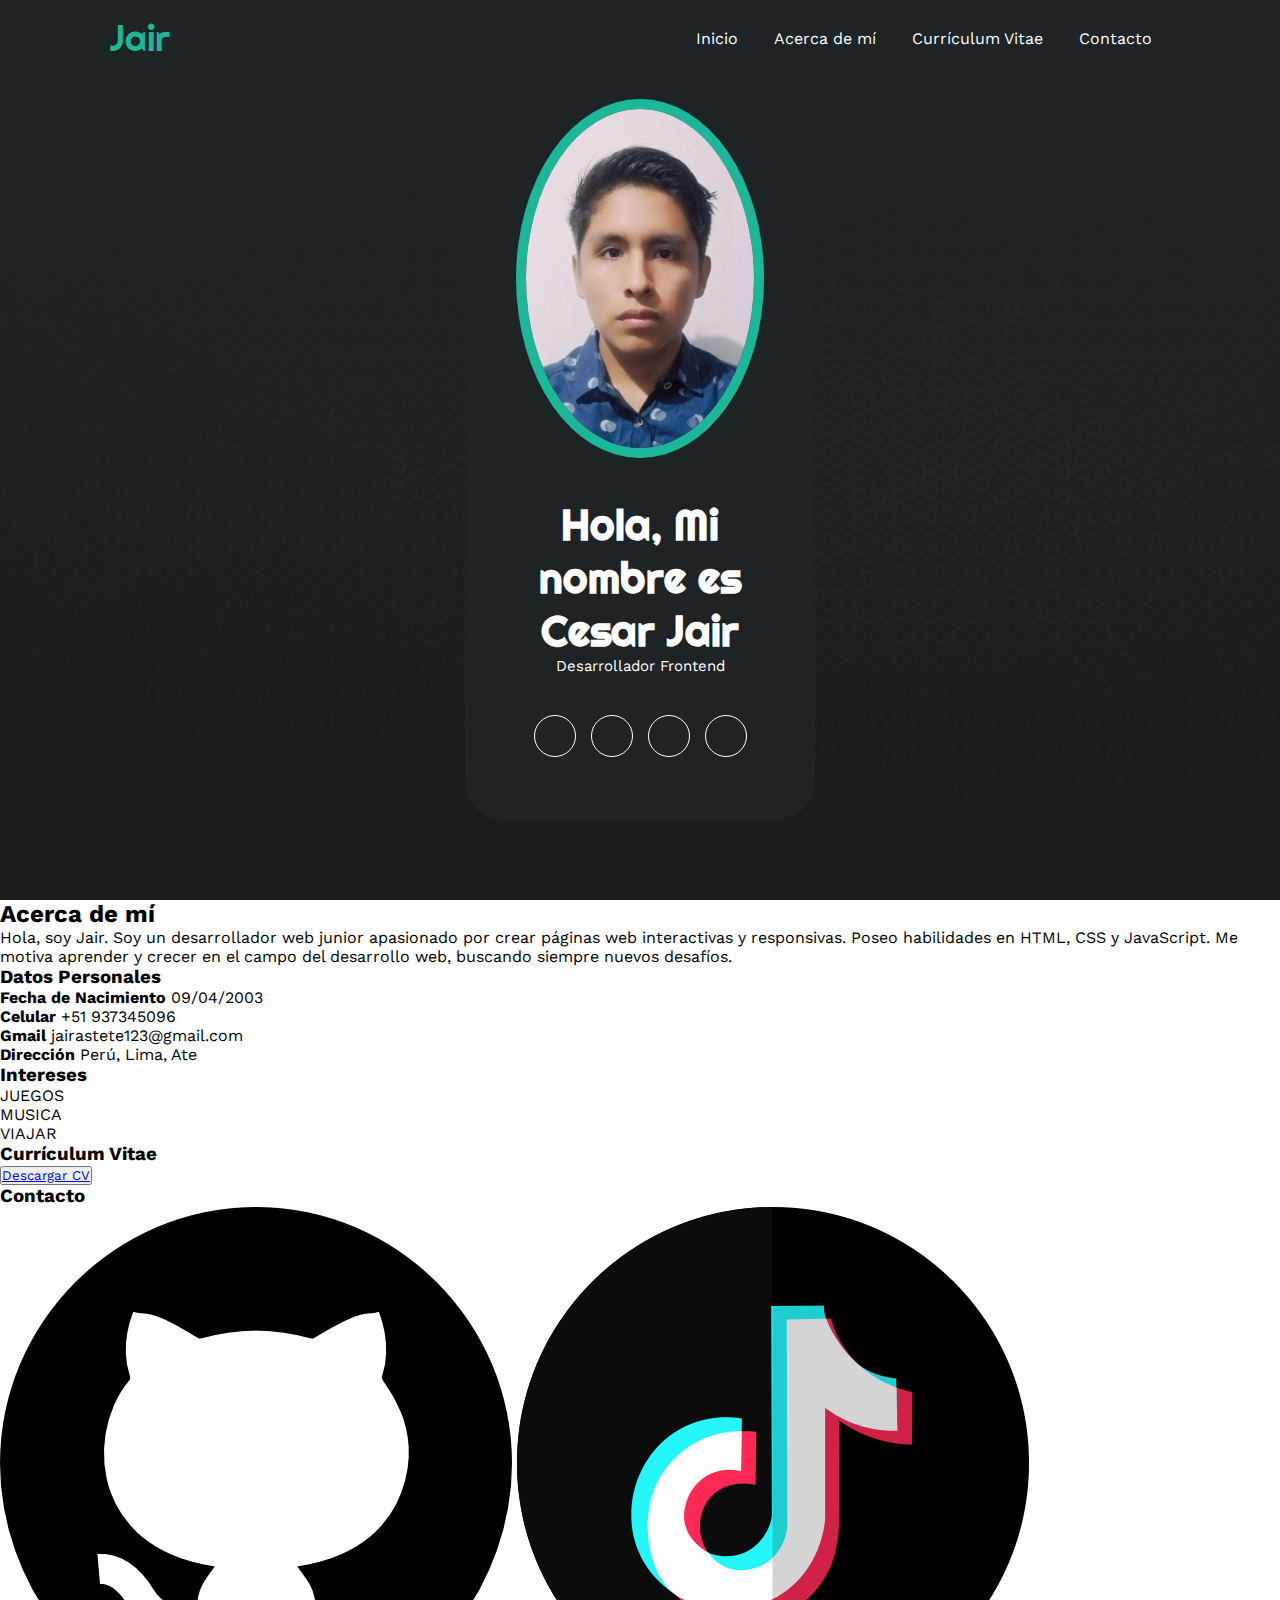
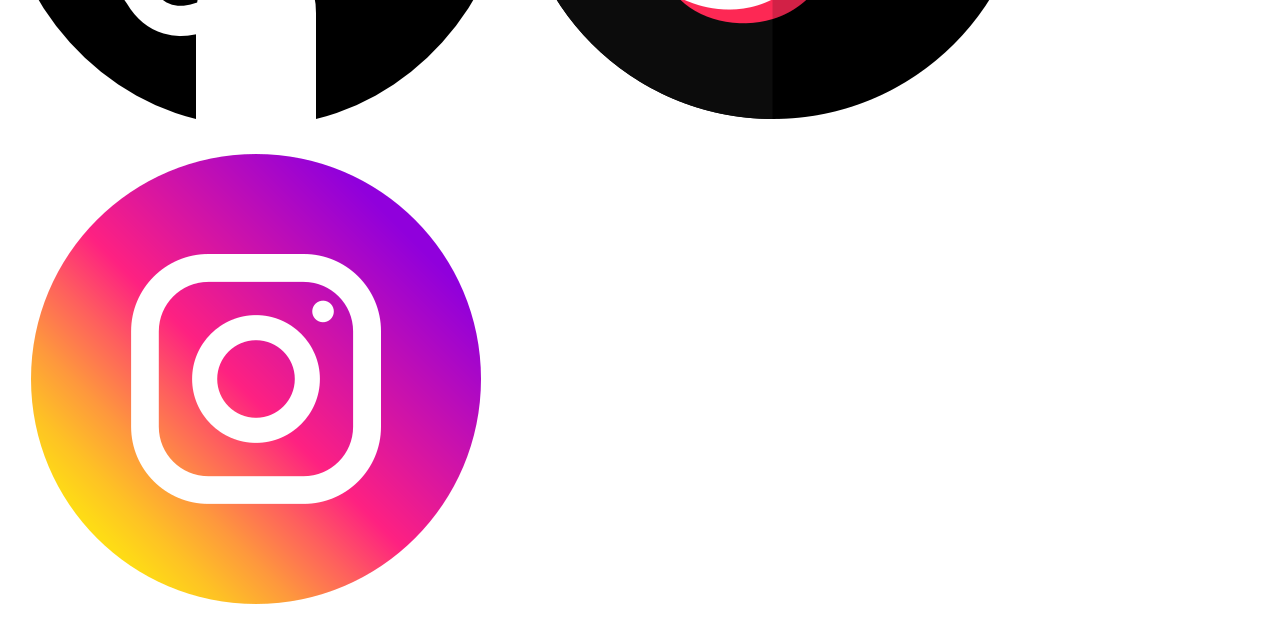
==== PortafolioJair/index.html @ 6921c292 "Agregando el header" ====
<!DOCTYPE html>
<html lang="en">
<head>
    <meta charset="UTF-8">
    <meta name="viewport" content="width=device-width, initial-scale=1.0">
    <link href='https://fonts.googleapis.com/css?family=Open+Sans:400,300,600,400italic,700' rel='stylesheet' type='text/css'>
    <link rel="stylesheet" href="https://cdnjs.cloudflare.com/ajax/libs/font-awesome/6.5.2/css/all.min.css" integrity="sha512-SnH5WK+bZxgPHs44uWIX+LLJAJ9/2PkPKZ5QiAj6Ta86w+fsb2TkcmfRyVX3pBnMFcV7oQPJkl9QevSCWr3W6A==" crossorigin="anonymous" referrerpolicy="no-referrer" />
    <link rel="stylesheet" type="text/css" href="estilos.css">
    <title>Portafolio</title>
</head>
<body>
	<!--MENU-->
	<div class="contenedor-header">
    	<header>
			<div class="logo">
				<a href="">Jair</a>
			</div>
			<nav id="nav">
				<ul>
					<li><a href="#inicio">Inicio</a></li>
					<li><a href="#acerca-de-mi">Acerca de mí</a></li>
					<li><a href="#curriculum">Currículum Vitae</a></li>
					<li><a href="#contacto">Contacto</a></li>
				</ul>
			</nav>
			<div class="nav-responsive">
				<i class="fa-solid fa-bars"></i>
			</div>
		</header>
	</div>
	<!--INICIO-->
		<section id="inicio" class="inicio">
			<div class="contenido-banner">
				<div class="contenedor-img">
					<img class="fotoo" src="imagenes/fotoLINKEDIN.jpeg" alt="">
				</div>
				<h1 class="nombre">Hola, Mi nombre es Cesar Jair</h1>
				<h2 class="profesion">Desarrollador Frontend</h2>
				<div class="redes">
					<a href="https://github.com/JairSA123?tab=repositories" target="_blank"><i class="fa-brands fa-github"></i></a>
					<a href="" target="_blank"><i class="fa-brands fa-tiktok"></i></a>
					<a href="" target="_blank"><i class="fa-brands fa-instagram"></i></a>
					<a href="" target="_blank"><i class="fa-brands fa-linkedin"></i></a>
				</div>
			</div>
		</section>
	<!--ACERCA DE MI-->
		<section id="sobremi" class="sobremi">
			<div class="contenedor-seccion">
				<h2 class="titulo">Acerca de mí</h2>
				<p><span>Hola, soy Jair.</span> Soy un desarrollador web junior apasionado por crear páginas web interactivas y responsivas. Poseo habilidades en HTML, CSS y JavaScript. Me motiva aprender y crecer en el campo del desarrollo web, buscando siempre nuevos desafíos.</p>
				<div class="fila">
					<!--DATOS PERSONALES-->
					<div class="col">
						<h3>Datos Personales</h3>
						<ul>
							<li>
								<strong>Fecha de Nacimiento</strong>
								09/04/2003
							</li>
							<li>
								<strong>Celular</strong>
								+51 937345096
							</li>
							<li>
								<strong>Gmail</strong>
								jairastete123@gmail.com
							</li>
							<li>
								<strong>Dirección</strong>
								Perú, Lima, Ate
							</li>
						</ul>
					</div>
					<!--INTERESES-->
					<div class="col">
						<h3>Intereses</h3>
						<div class="contenedor-intereses">
							<div class="interes">
								<i class="fa-solid fa-gamepad"></i>
								<span>JUEGOS</span>
							</div>
							<div class="interes">
								<i class="fa-solid fa-headphones"></i>
								<span>MUSICA</span>
							</div>
							<div class="interes">
								<i class="fa-solid fa-plane"></i>
								<span>VIAJAR</span>
							</div>
						</div>
					</div>
				</div>
			</div>

		</section>
		<section class="curriculum">
			<div class="contenedor">
				<h3 class="titulo">Currículum Vitae</h3>
				<button class="descargarCv"><a class="cv" href="CV/Curriculum Jair Surichaqui.pdf" download="CV_Jair.pdf" >Descargar CV</a></button>
			</div>
		</section>
		<section class="contacto">
			<h3 class="titulo">Contacto</h2>
			<div class="contenedor">
				<a href="https://github.com/JairSA123?tab=repositories" target="_blank"><img src="imagenes/github.png" alt="" ></a>
				<a class="tiktok" href="" target="_blank"><img src="imagenes/tik-tok.png" alt=""></a>
				<a class="instagram" href="" target="_blank"><img src="imagenes/instagram.png" alt=""></a>
			</div>
		</section>
	<footer>
		
		
	</footer>
    
</body>
</html>
---- PortafolioJair/estilos.css ----
@import url('https://fonts.googleapis.com/css2?family=Righteous&family=Work+Sans:ital,wght@0,100..900;1,100..900&display=swap');
*{
	margin: 0;
    box-sizing: border-box;
    font-family: 'Work Sans';
    padding: 0;
}
html{
    /*permite deslizar cuando se clickea en los links del menu*/
    scroll-behavior: smooth;
}

/*MENU*/
.contenedor-header{
    background: #1e2326;
    position: fixed;
    width: 100%;
    top: 0;
    left: 0;
    z-index: 99;
}
.contenedor-header header{
    max-width: 1100px;
    margin: auto;
    display: flex;
    justify-content: space-between;
    align-items: center;
    padding: 15px 20px;
}
.contenedor-header header .logo a{
    font-family: 'Righteous';
    font-size: 36px;
    color: #1cb698;
    text-decoration: none;
}
.contenedor-header header ul{
    display: flex;
    list-style: none;
}
.contenedor-header header nav ul li a{
    text-align: none;
    color: #fff;
    margin: 0 15px;
    padding: 3px;
    transition: .5s;
    text-decoration: none;
}
.contenedor-header header nav ul li a:hover{
    color: #1cb698;
}
.nav-responsive{
    background-color: #1cb698;
    color: #fff;
    padding: 5px 10px;
    border-radius: 5px;
    cursor: pointer;
    display: none;
}
/*INICIO*/
.inicio{
    background: linear-gradient(to top,rgba(30,35,38,.8),rgba(30,35,38,1)),
    url(imagenes/fondo.jpg);
    background-size: cover;
    height: 100vh;
    color: #fff;
    display: flex;
    align-items: center;
}
.inicio .contenido-banner{
    padding: 20px;
    background-color: #1e2326;
    max-width: 350px;
    margin: auto;
    text-align: center;
    border-radius: 40px;
}
.inicio .contenido-banner img{
    margin-top: 40px;
    border: 10px solid #1cb698;
    display: block;
    width: 80%;
    margin: auto;
    border-radius:80%;
}
.inicio .contenido-banner h1{
    margin-top: 40px;
    font-size: 42px;
    font-family: 'Righteous';
}
.inicio .contenido-banner h2{
    font-size: 15px;
    font-weight: normal;
}
.inicio .contenido-banner .redes a{
    color: #fff;
    display: inline-block;
    text-decoration: none;
    border: 1px solid #fff;
    border-radius: 100%;
    width: 42px;
    height: 42px;
    line-height: 42px;
    margin: 40px 5px;
    font-size: 20px;
    transition: .3s;
}
.inicio .contenido-banner .redes a:hover{
    background-color: #1cb698;
}
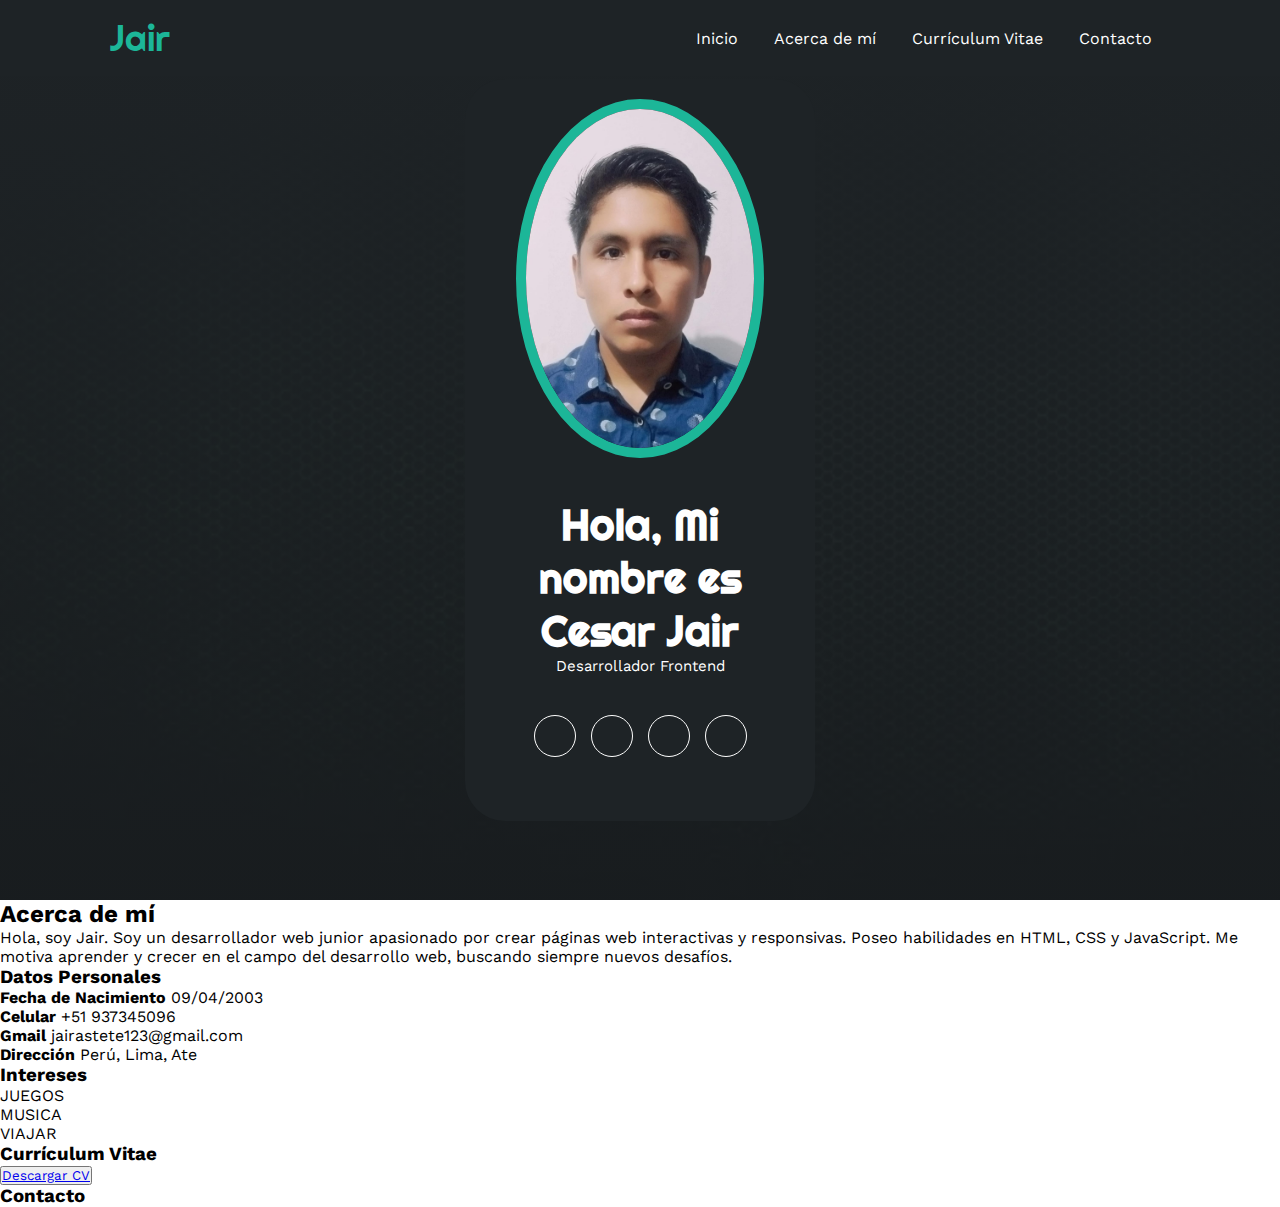
==== commit 17e18305: "Modificando errores" ====
--- a/PortafolioJair/index.html
+++ b/PortafolioJair/index.html
@@ -102,11 +102,6 @@
 		</section>
 		<section class="contacto">
 			<h3 class="titulo">Contacto</h2>
-			<div class="contenedor">
-				<a href="https://github.com/JairSA123?tab=repositories" target="_blank"><img src="imagenes/github.png" alt="" ></a>
-				<a class="tiktok" href="" target="_blank"><img src="imagenes/tik-tok.png" alt=""></a>
-				<a class="instagram" href="" target="_blank"><img src="imagenes/instagram.png" alt=""></a>
-			</div>
 		</section>
 	<footer>
 		
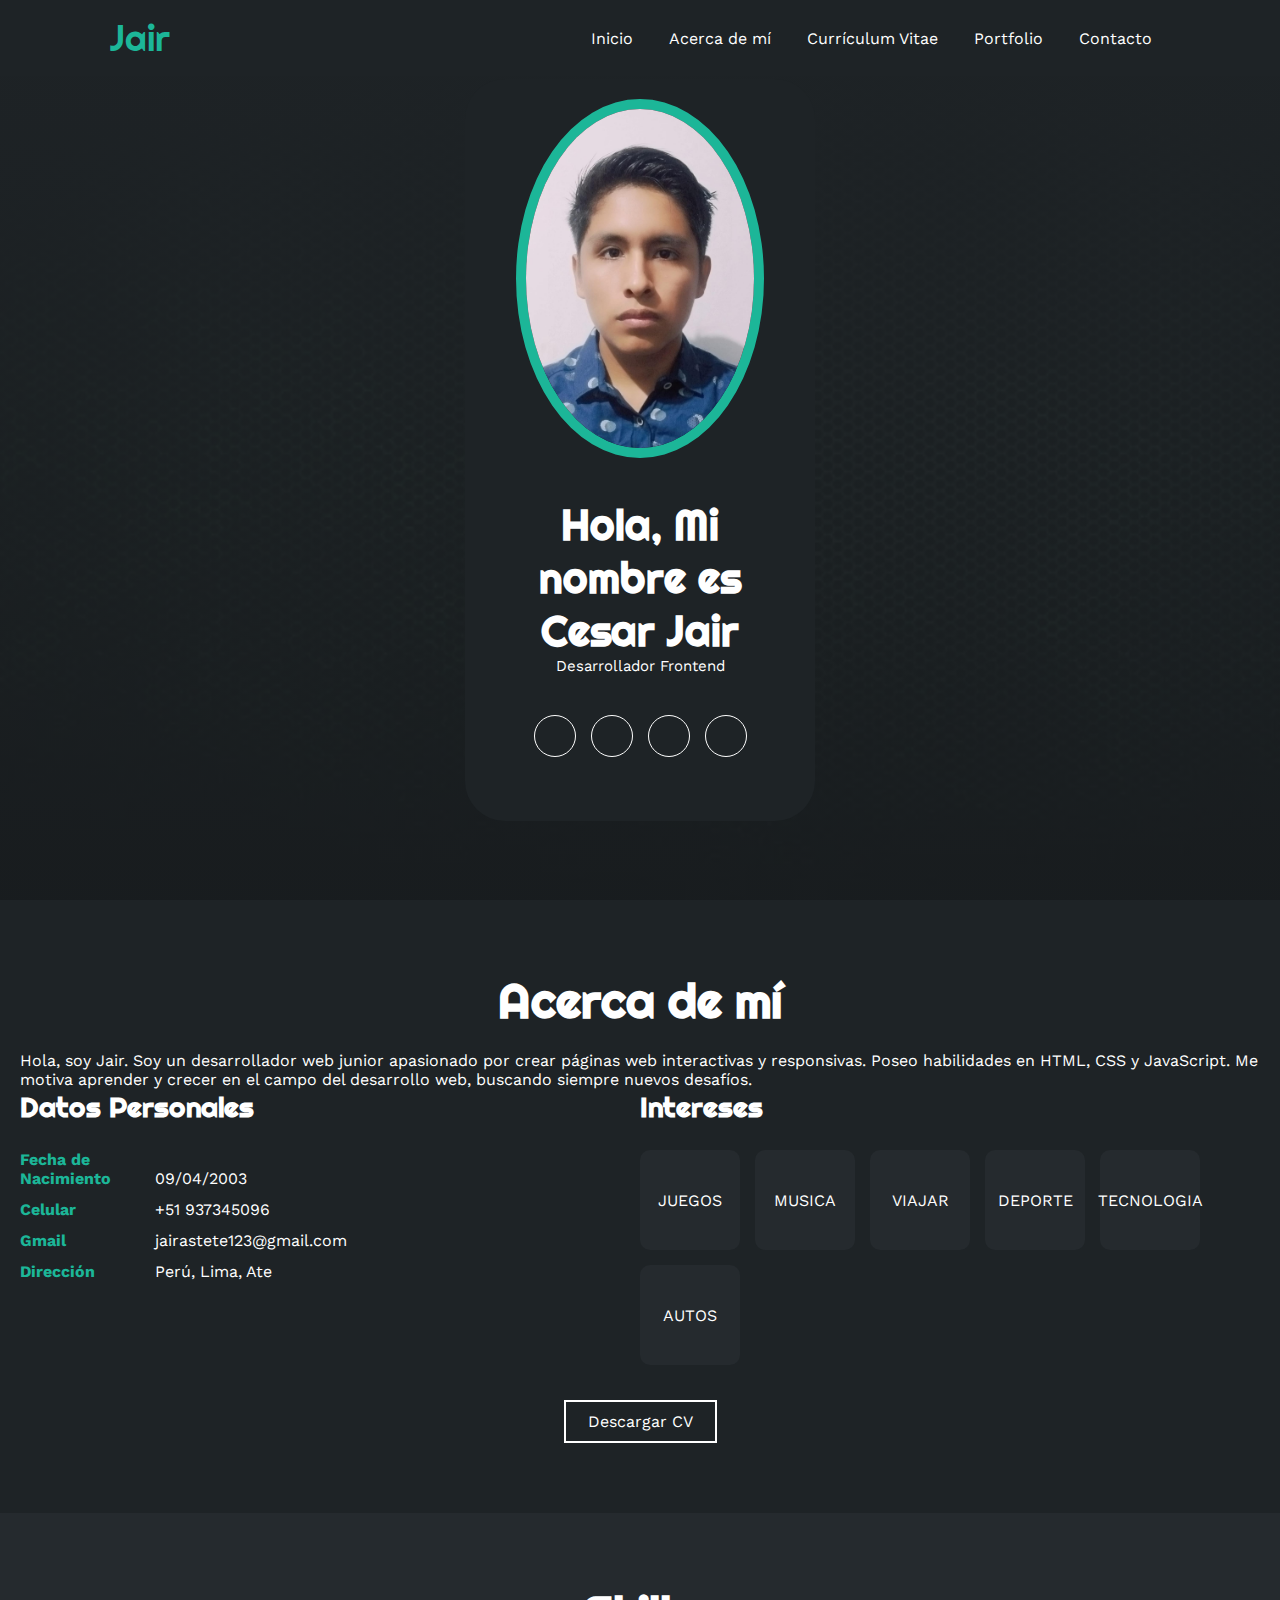
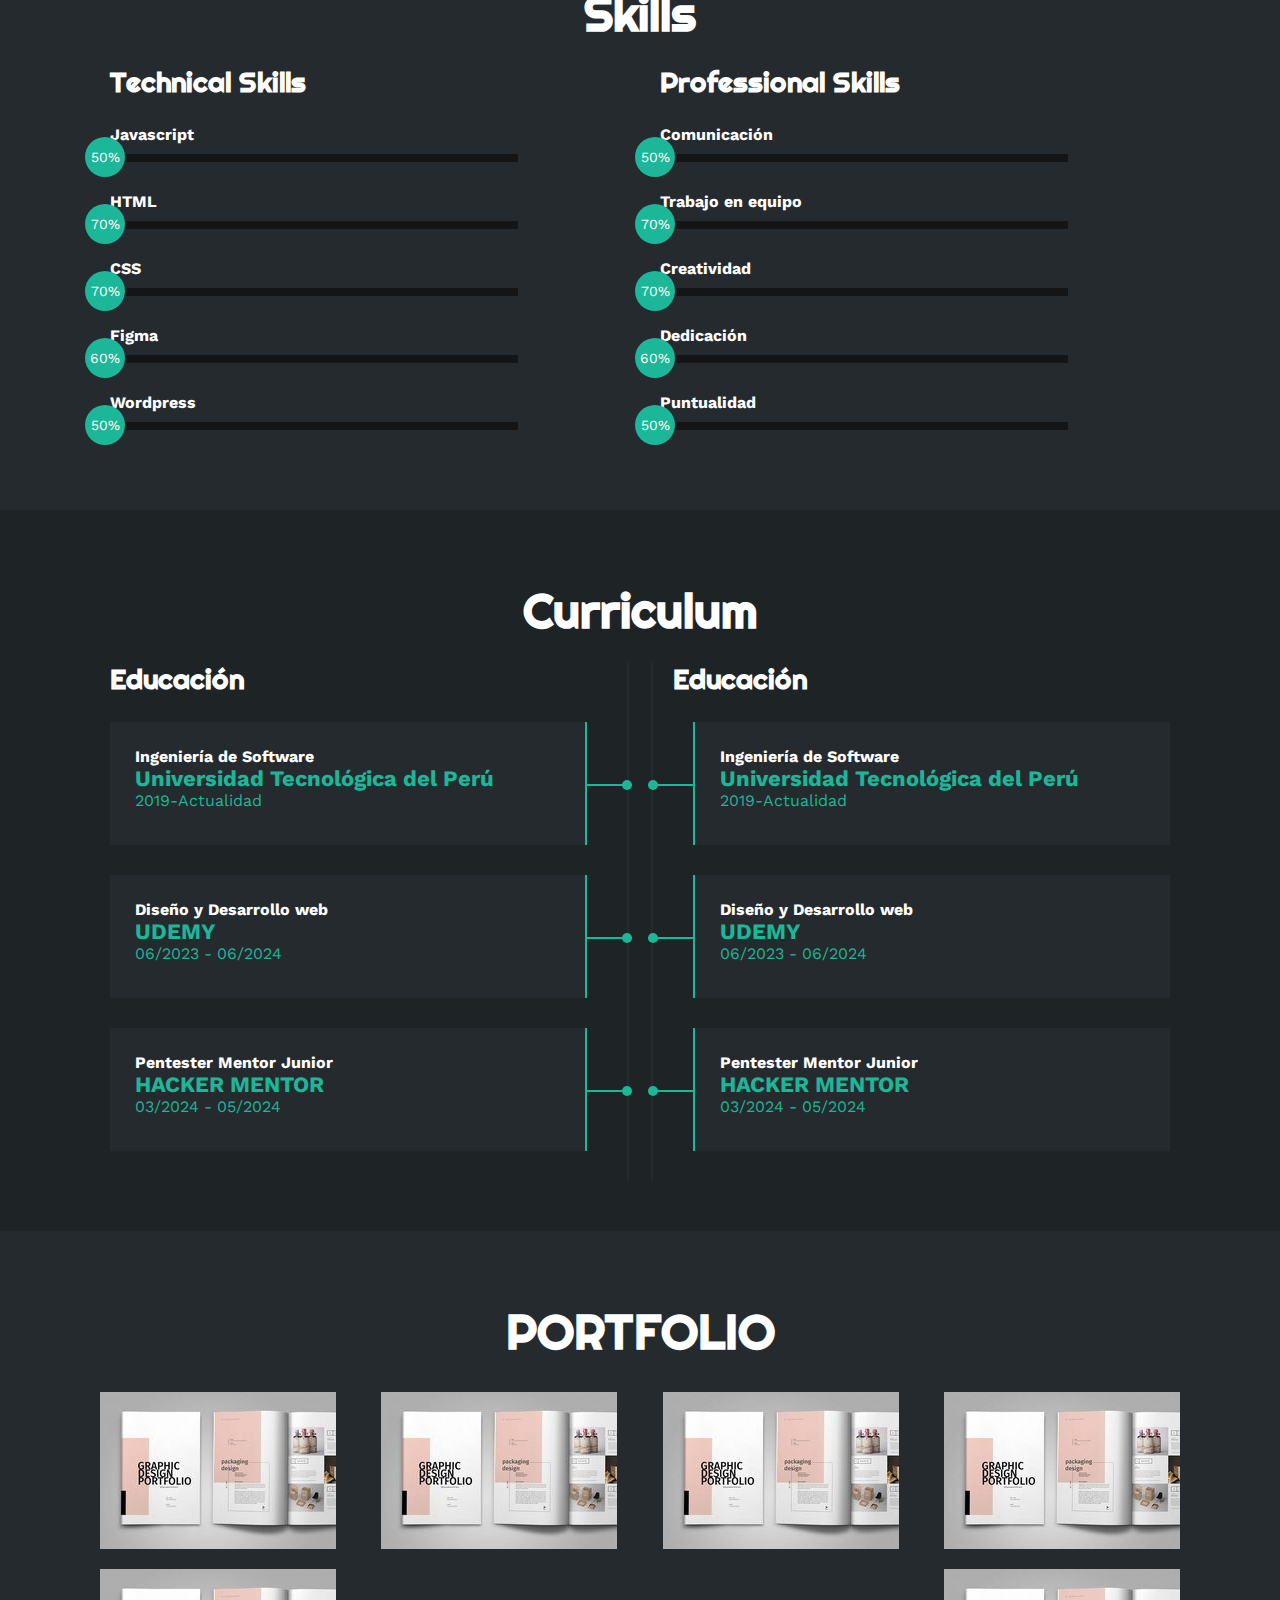
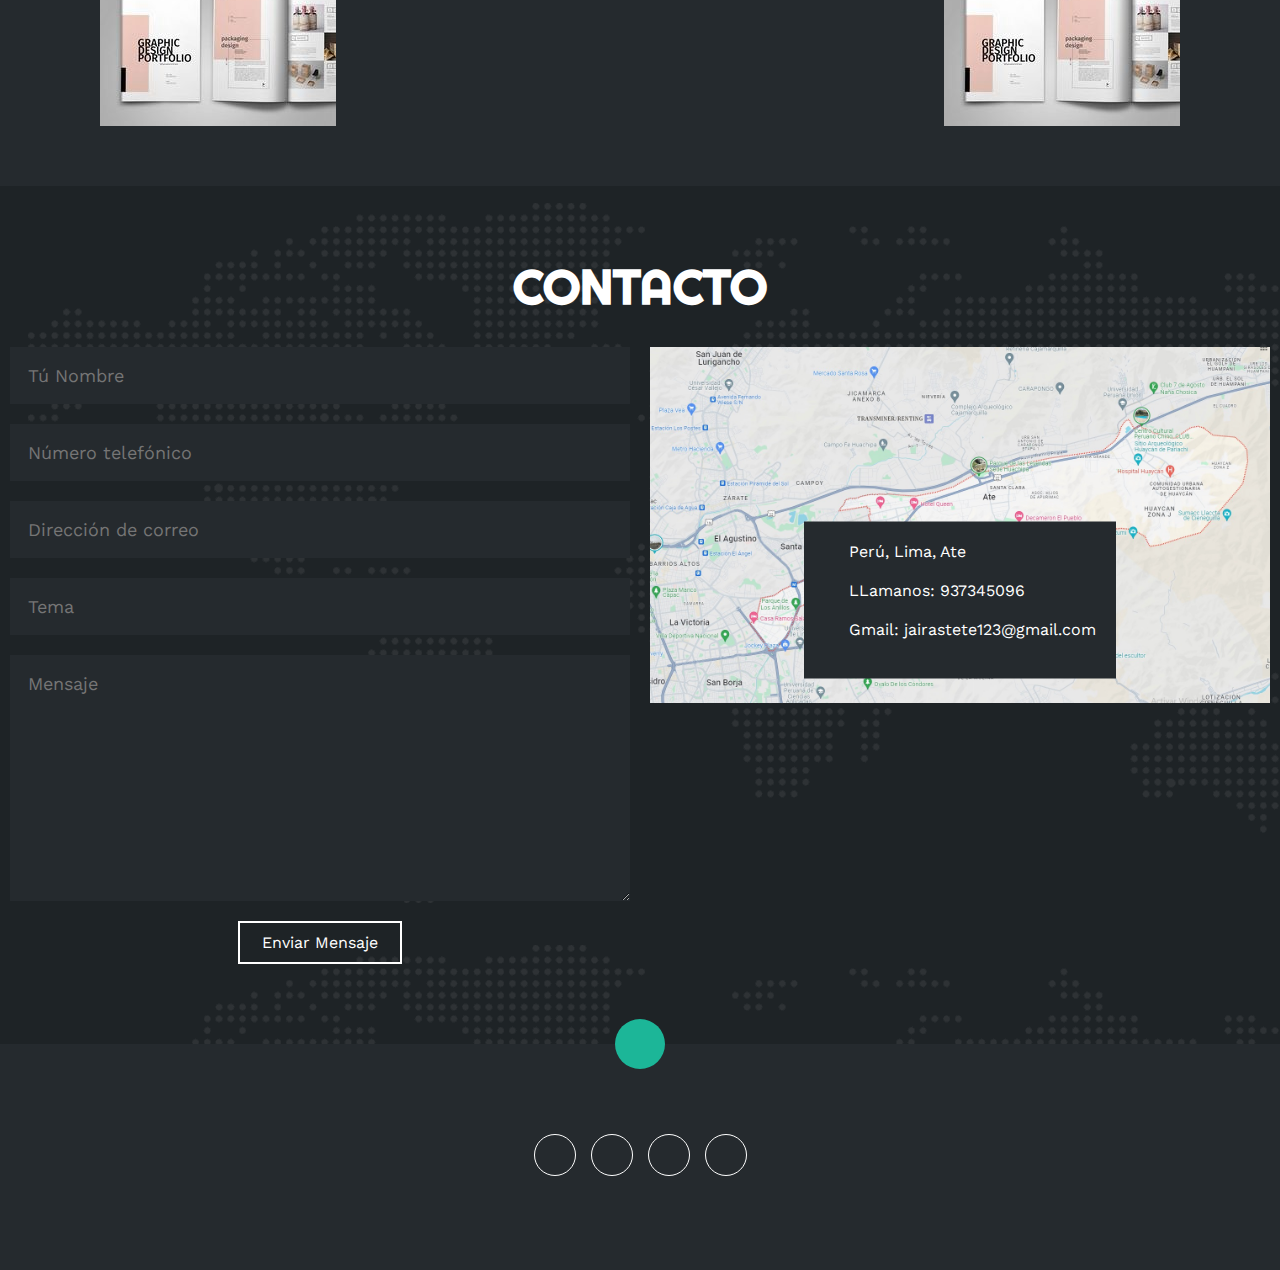
==== commit 229e0dd8: "Terminando de agregar estilos y secciones que faltaban" ====
--- a/PortafolioJair/index.html
+++ b/PortafolioJair/index.html
@@ -17,13 +17,14 @@
 			</div>
 			<nav id="nav">
 				<ul>
-					<li><a href="#inicio">Inicio</a></li>
-					<li><a href="#acerca-de-mi">Acerca de mí</a></li>
-					<li><a href="#curriculum">Currículum Vitae</a></li>
-					<li><a href="#contacto">Contacto</a></li>
+					<li><a href="#inicio" onclick="seleccionar()">Inicio</a></li>
+					<li><a href="#sobremi" onclick="seleccionar()">Acerca de mí</a></li>
+					<li><a href="#curriculum" onclick="seleccionar()">Currículum Vitae</a></li>
+					<li><a href="#portfolio" onclick="seleccionar()">Portfolio</a></li>
+					<li><a href="#contacto" onclick="seleccionar()">Contacto</a></li>
 				</ul>
 			</nav>
-			<div class="nav-responsive">
+			<div class="nav-responsive" onclick="mostrarOcultarMenu()">
 				<i class="fa-solid fa-bars"></i>
 			</div>
 		</header>
@@ -40,7 +41,7 @@
 					<a href="https://github.com/JairSA123?tab=repositories" target="_blank"><i class="fa-brands fa-github"></i></a>
 					<a href="" target="_blank"><i class="fa-brands fa-tiktok"></i></a>
 					<a href="" target="_blank"><i class="fa-brands fa-instagram"></i></a>
-					<a href="" target="_blank"><i class="fa-brands fa-linkedin"></i></a>
+					<a href="https://www.linkedin.com/in/cesar-jair-surichaqui-astete-51676b241/" target="_blank"><i class="fa-brands fa-linkedin"></i></a>
 				</div>
 			</div>
 		</section>
@@ -88,25 +89,288 @@
 								<i class="fa-solid fa-plane"></i>
 								<span>VIAJAR</span>
 							</div>
-						</div>
-					</div>
-				</div>
+							<div class="interes">
+								<i class="fa-solid fa-futbol"></i>
+								<span>DEPORTE</span>
+							</div>
+							<div class="interes">
+								<i class="fa-solid fa-laptop"></i>
+								<span>TECNOLOGIA</span>
+							</div>
+							<div class="interes">
+								<i class="fa-solid fa-car"></i>
+								<span>AUTOS</span>
+							</div>
+						</div>
+					</div>
+				</div>
+				<button><a class="cv" href="CV/Curriculum Jair Surichaqui.pdf" download="CV_Jair.pdf" >Descargar CV </a><i class="fa-solid fa-download"></i>
+						<span class="overlay"></span>
+				</button>
 			</div>
 
 		</section>
-		<section class="curriculum">
-			<div class="contenedor">
-				<h3 class="titulo">Currículum Vitae</h3>
-				<button class="descargarCv"><a class="cv" href="CV/Curriculum Jair Surichaqui.pdf" download="CV_Jair.pdf" >Descargar CV</a></button>
-			</div>
-		</section>
-		<section class="contacto">
-			<h3 class="titulo">Contacto</h2>
-		</section>
+	<!--SKILLS-->
+		<section class="skills" id="skills">
+			<div class="contenido-seccion">
+				<h2>Skills</h2>
+				<div class="fila">
+					<!--TECNICAL SKILLS-->
+					<div class="col">
+						<h3>Technical Skills</h3>
+						<div class="skill">
+							<span>Javascript</span>
+							<div class="barra-skill">
+								<div class="progreso javascript">
+									<span>50%</span>
+								</div>
+							</div>
+						</div>
+						<div class="skill">
+							<span>HTML</span>
+							<div class="barra-skill">
+								<div class="progreso html">
+									<span>70%</span>
+								</div>
+							</div>
+						</div>
+						<div class="skill">
+							<span>CSS</span>
+							<div class="barra-skill">
+								<div class="progreso css">
+									<span>70%</span>
+								</div>
+							</div>
+						</div>
+						<div class="skill">
+							<span>Figma</span>
+							<div class="barra-skill">
+								<div class="progreso figma">
+									<span>60%</span>
+								</div>
+							</div>
+						</div>
+						<div class="skill">
+							<span>Wordpress</span>
+							<div class="barra-skill">
+								<div class="progreso wordpress">
+									<span>50%</span>
+								</div>
+							</div>
+						</div>
+					</div>
+					<!--PROFESIONAL SKILLS-->
+					<div class="col">
+						<h3>Professional Skills</h3>
+						<div class="skill">
+							<span>Comunicación</span>
+							<div class="barra-skill">
+								<div class="progreso comunicacion">
+									<span>50%</span>
+								</div>
+							</div>
+						</div>
+						<div class="skill">
+							<span>Trabajo en equipo</span>
+							<div class="barra-skill">
+								<div class="progreso trabajoee">
+									<span>70%</span>
+								</div>
+							</div>
+						</div>
+						<div class="skill">
+							<span>Creatividad</span>
+							<div class="barra-skill">
+								<div class="progreso creatividad">
+									<span>70%</span>
+								</div>
+							</div>
+						</div>
+						<div class="skill">
+							<span>Dedicación</span>
+							<div class="barra-skill">
+								<div class="progreso dedicacion">
+									<span>60%</span>
+								</div>
+							</div>
+						</div>
+						<div class="skill">
+							<span>Puntualidad</span>
+							<div class="barra-skill">
+								<div class="progreso puntualidad">
+									<span>50%</span>
+								</div>
+							</div>
+						</div>
+					</div>
+				</div>
+			</div>
+		</section>
+	<!--CURRICULUM-->
+		<section id="curriculum" class="curriculum">
+			<div class="contenido-seccion">
+				<h2>Curriculum</h2>
+				<div class="fila">
+					<div class="col izquierda">
+						<h3>Educación</h3>
+						<div class="item izq">
+							<h4>Ingeniería de Software</h4>
+							<span class="casa">Universidad Tecnológica del Perú</span>
+							<span class="fecha">2019-Actualidad</span>
+							<div class="conectori">
+								<div class="circuloi"></div>
+							</div>
+						</div>
+						<div class="item izq">
+							<h4>Diseño y Desarrollo web</h4>
+							<span class="casa">UDEMY</span>
+							<span class="fecha">06/2023 - 06/2024</span>
+							<div class="conectori">
+								<div class="circuloi"></div>
+							</div>
+						</div>
+						<div class="item izq">
+							<h4>Pentester Mentor Junior</h4>
+							<span class="casa">HACKER MENTOR</span>
+							<span class="fecha">03/2024 - 05/2024</span>
+							<div class="conectori">
+								<div class="circuloi"></div>
+							</div>
+						</div>
+					</div>
+					<div class="col derecha">
+						<h3>Educación</h3>
+						<div class="item der">
+							<h4>Ingeniería de Software</h4>
+							<span class="casa">Universidad Tecnológica del Perú</span>
+							<span class="fecha">2019-Actualidad</span>
+							<div class="conectord">
+								<div class="circulod"></div>
+							</div>
+						</div>
+						<div class="item der">
+							<h4>Diseño y Desarrollo web</h4>
+							<span class="casa">UDEMY</span>
+							<span class="fecha">06/2023 - 06/2024</span>
+							<div class="conectord">
+								<div class="circulod"></div>
+							</div>
+						</div>
+						<div class="item der">
+							<h4>Pentester Mentor Junior</h4>
+							<span class="casa">HACKER MENTOR</span>
+							<span class="fecha">03/2024 - 05/2024</span>
+							<div class="conectord">
+								<div class="circulod"></div>
+							</div>
+						</div>
+					</div>
+				</div>
+			</div>
+		</section>
+	<!--SECCION PORTFOLIO-->
+		<section id="portfolio" class="portfolio">
+			<div class="contenido-seccion">
+				<h2>PORTFOLIO</h2>
+				<div class="galeria">
+					<div class="proyecto">
+						<img src="imagenes/j1.jpg" alt="">
+						<div class="overlay">
+							<h3>Diseño Creativo</h3>
+							<p>Fotografia</p>
+						</div>
+					</div>
+					<div class="proyecto">
+						<img src="imagenes/j1.jpg" alt="">
+						<div class="overlay">
+							<h3>Diseño Creativo</h3>
+							<p>Fotografia</p>
+						</div>
+					</div>
+					<div class="proyecto">
+						<img src="imagenes/j1.jpg" alt="">
+						<div class="overlay">
+							<h3>Diseño Creativo</h3>
+							<p>Fotografia</p>
+						</div>
+					</div>
+					<div class="proyecto">
+						<img src="imagenes/j1.jpg" alt="">
+						<div class="overlay">
+							<h3>Diseño Creativo</h3>
+							<p>Fotografia</p>
+						</div>
+					</div>
+					<div class="proyecto">
+						<img src="imagenes/j1.jpg" alt="">
+						<div class="overlay">
+							<h3>Diseño Creativo</h3>
+							<p>Fotografia</p>
+						</div>
+					</div>
+					<div class="proyecto">
+						<img src="imagenes/j1.jpg" alt="">
+						<div class="overlay">
+							<h3>Diseño Creativo</h3>
+							<p>Fotografia</p>
+						</div>
+					</div>
+				</div>
+			</div>
+		</section>
+	<!--SECCION CONTACTO-->
+	<section id="contacto" class="contacto">
+		<div class="contenido-seccion">
+			<h2>CONTACTO</h2>
+			<div class="fila">
+				<!--FORMULARIO-->
+				<div class="col">
+					<input type="text" placeholder="Tú Nombre">
+					<input type="text" placeholder="Número telefónico">
+					<input type="text" placeholder="Dirección de correo">
+					<input type="text" placeholder="Tema">
+					<textarea name="" id="" cols="30" rows="10" placeholder="Mensaje"></textarea>
+					<button>
+						Enviar Mensaje<i class="fa-solid fa-paper-plane"></i>
+						<span class="overlay"></span>
+					</button>
+				</div>
+				<!--MAPA-->
+				<div class="col">
+					<img src="imagenes/mapaH.jpeg" alt="">
+					<div class="info">
+						<ul>
+							<li>
+								<i class="fa-solid fa-location-dot"></i>
+								Perú, Lima, Ate
+							</li>
+							<li>
+								<i class="fa-solid fa-mobile-screen"></i>
+								LLamanos: 937345096
+							</li>
+							<li>
+								<i class="fa-solid fa-envelope"></i>
+								Gmail: jairastete123@gmail.com
+							</li>
+						</ul>
+					</div>
+				</div>
+			</div>
+		</div>
+	</section>
+	<!--FOOTER-->
 	<footer>
-		
-		
+		<a href="#inicio" class="arriba">
+			<i class="fa-solid fa-angles-up"></i>
+		</a>
+		<div class="redes">
+			<a href="https://github.com/JairSA123?tab=repositories" target="_blank"><i class="fa-brands fa-github"></i></a>
+			<a href="" target="_blank"><i class="fa-brands fa-tiktok"></i></a>
+			<a href="" target="_blank"><i class="fa-brands fa-instagram"></i></a>
+			<a href="https://www.linkedin.com/in/cesar-jair-surichaqui-astete-51676b241/" target="_blank"><i class="fa-brands fa-linkedin"></i></a>
+		</div>
 	</footer>
     
+	<script src="script.js"></script>
 </body>
 </html>--- a/PortafolioJair/estilos.css
+++ b/PortafolioJair/estilos.css
@@ -107,3 +107,598 @@
 .inicio .contenido-banner .redes a:hover{
     background-color: #1cb698;
 }
+/*ACERCA DE MI*/
+.sobremi{
+    background-color: #1e2326;
+    color: #fff;
+    padding: 50px 20px;
+}
+.sobremi .contenido-seccion{
+    max-width: 1100px;
+    margin: auto;
+}
+.sobremi h2{
+    font-size: 48px;
+    font-family: 'Righteous';
+    text-align: center;
+    padding: 20px 0;
+}
+.sobremi .contenido-seccion p{
+    font: 18px;
+    line-height: 22px;
+    margin-bottom: 20px;
+}
+.sobremi .contenido-seccion p span{
+    color: #1cb698;
+    font-weight: bold;
+}
+.sobremi .fila{
+    display: flex;
+}
+.sobremi .fila .col{
+    width: 50%;
+}
+.sobremi .fila .col h3{
+    font-size: 28px;
+    font-family: 'Righteous';
+    margin-bottom: 25px;
+}
+.sobremi .fila .col ul{
+    list-style: none;
+}
+.sobremi .fila .col ul li{
+    margin: 12px 0;
+}
+.sobremi .fila .col ul li strong{
+    display: inline-block;
+    color: #1cb698;
+    width: 130px;
+}
+.sobremi .fila .col ul li span{
+    background-color: #1cb698;
+    padding: 3px;
+    font-weight: bold;
+    border-radius: 5px;
+}
+.sobremi .fila .col .contenedor-intereses{
+    display: flex;
+    flex-wrap: wrap;
+}
+.sobremi .fila .col .contenedor-intereses .interes{
+    width: 100px;
+    height: 100px;
+    background-color: #252a2e;
+    border-radius: 10px;
+    margin: 0 15px 15px 0;
+    display: flex;
+    flex-direction: column;
+    align-items: center;
+    justify-content: center;
+    transition: .3s;
+}
+.sobremi .fila .col .contenedor-intereses .interes:hover{
+    background-color: #1cb698;
+}
+.sobremi .fila .col .contenedor-intereses.interes i{
+    font-size: 30px;
+    margin-bottom: 10px;
+}
+.sobremi button{
+    cursor: pointer;
+    background-color: transparent;
+    border: 2px solid #fff;
+    width: fit-content;
+    display: block;
+    margin: 20px auto;
+    padding: 10px 22px;
+    font-size: 16px;
+    color: #fff;
+    position: relative;
+    z-index: 10;
+}
+.sobremi button a{
+    
+    color: #fff;
+    text-decoration: none;
+}
+.sobremi button .overlay{
+    position: absolute;
+    top: 0;
+    left: 0;
+    width: 0;
+    height: 100%;
+    background-color: #1cb698;
+    z-index: -1;
+    transition: 1s;
+}
+.sobremi button:hover .overlay{
+    width: 100%;
+}
+/*SKILLS*/
+.skills{
+    background-color: #252a2e;
+    color: #fff;
+    padding: 50px 20px;
+}
+.skills .contenido-seccion{
+    max-width: 1100px;
+    margin: auto;
+}
+.skills h2{
+    font-size: 48px;
+    font-family: 'Righteous';
+    text-align: center;
+    padding: 20px 0;
+}
+.skills .fila{
+    display: flex;
+}
+.skills .fila .col{
+    width: 50%;
+    padding: 0 20px;
+}
+.skills .fila .col h3{
+    font-size: 28px;
+    font-family: 'Righteous';
+    margin-bottom: 25px;
+}
+.skills .skill > span{
+    font-weight: bold;
+    display: block;
+    margin-bottom: 10px;
+}
+.skills .skill .barra-skill{
+    height: 8px;
+    width: 80%;
+    background-color: #131517;
+    position: relative;
+    margin-bottom: 30px;
+}
+.skills .skill .progreso{
+    background-color: #1cb698;
+    position: absolute;
+    top: 0;
+    left:0;
+    height: 8px;
+}
+.skills .skill .barra-skill span{
+    position: absolute;
+    height: 40px;
+    width: 40px;
+    background-color: #1cb698;
+    border-radius: 50px;
+    line-height: 40px;
+    text-align: center;
+    top: -17px;
+    right: -15px;
+    font-size: 14px;
+}
+.skills .skill .javascript{
+    width: 0%;
+    animation: 2s javascript forwards;
+}
+@keyframes javascript{
+    0%{width:0%;}
+    100%{width: 50%;}
+}
+.skills .skill .html{
+    width: 0%;
+    animation: 2s html forwards;
+}
+@keyframes html{
+    0%{width:0%;}
+    100%{width: 70%;}
+}
+.skills .skill .css{
+    width: 0%;
+    animation: 2s css forwards;
+}
+@keyframes css{
+    0%{width:0%;}
+    100%{width: 70%;}
+}
+.skills .skill .figma{
+    width: 0%;
+    animation: 2s figma forwards;
+}
+@keyframes figma{
+    0%{width:0%;}
+    100%{width: 60%;}
+}
+.skills .skill .wordpress{
+    width: 0%;
+    animation: 2s wordpress forwards;
+}
+@keyframes wordpress{
+    0%{width:0%;}
+    100%{width: 50%;}
+}
+.skills .skill .comunicacion{
+    width: 0%;
+    animation: 2s comunicacion forwards;
+}
+@keyframes comunicacion{
+    0%{width:0%;}
+    100%{width: 50%;}
+}
+.skills .skill .trabajoee{
+    width: 0%;
+    animation: 2s trabajoee forwards;
+}
+@keyframes trabajoee{
+    0%{width:0%;}
+    100%{width: 70%;}
+}
+.skills .skill .creatividad{
+    width: 0%;
+    animation: 2s creatividad forwards;
+}
+@keyframes creatividad{
+    0%{width:0%;}
+    100%{width: 70%;}
+}
+.skills .skill .dedicacion{
+    width: 0%;
+    animation: 2s dedicacion forwards;
+}
+@keyframes dedicacion{
+    0%{width:0%;}
+    100%{width: 60%;}
+}
+.skills .skill .puntualidad{
+    width: 0%;
+    animation: 2s puntualidad forwards;
+}
+@keyframes puntualidad{
+    0%{width:0%;}
+    100%{width: 50%;}
+}
+/*CURRICULUM*/
+.curriculum{
+    background-color: #1e2326;
+    color: #fff;
+    padding: 50px 20px;
+}
+.curriculum .contenido-seccion{
+    max-width: 1100px;
+    margin: auto;
+}
+.curriculum h2{
+    font-size: 48px;
+    font-family: 'Righteous';
+    text-align: center;
+    padding: 20px 0;
+}
+.curriculum .fila{
+    display: flex;
+    justify-content: space-between;
+}
+.curriculum .fila .col{
+    width: 49%;
+    padding: 0 20px;
+    
+}
+.curriculum .fila .col  h3{
+    font-size: 28px;
+    font-family: 'Righteous';
+    margin-bottom: 25px;
+}
+.curriculum .fila .izquierda{
+    border-right: 2px solid #252a2e;
+}
+.curriculum .fila .derecha{
+    border-left: 2px solid #252a2e;
+}
+.curriculum .fila .item{
+    padding: 25px;
+    margin-bottom: 30px;
+    background-color: #252a2e;
+    position: relative;
+}
+.curriculum .fila .item .h4{
+    font-size: 20px;
+    margin-bottom: 10px;
+}
+.curriculum .fila .item .casa{
+    color: #1cb698;
+    font-size: 22px;
+    font-weight: bold;
+    display: block;
+}
+.curriculum .fila .item .fecha{
+    display: block;
+    color: #1cb698;
+    margin-bottom: 10px;
+}
+.curriculum .fila .item p{
+    line-height: 24px;
+}
+.curriculum .fila .izq{
+    border-right: 2px solid #1cb698;
+    margin-right: 20px;
+}
+.curriculum .fila .der{
+    border-left: 2px solid #1cb698;
+    margin-left: 20px;
+}
+.curriculum .fila .item .conectori{
+    height: 2px;
+    background-color: #1cb698;
+    width: 47px;
+    position: absolute;
+    top: 50%;
+    right: -47px;
+    z-index: 5;
+}
+.curriculum .fila .item .conectori .circuloi{
+    display: block;
+    height: 10px;
+    width: 10px;
+    border-radius: 50%;
+    background-color: #1cb698;
+    float: right;
+    position: relative;
+    bottom: 4px;
+}
+.curriculum .fila .item .conectord{
+    height: 2px;
+    background-color: #1cb698;
+    width: 47px;
+    position: absolute;
+    top: 50%;
+    left: -47px;
+    z-index: 5;
+}
+.curriculum .fila .item .conectord .circulod{
+    display: block;
+    height: 10px;
+    width: 10px;
+    border-radius: 50%;
+    background-color: #1cb698;
+    float: left;
+    position: relative;
+    bottom: 4px;
+}
+/*SECCION PORTFOLIO*/
+.portfolio{
+    background-color: #252a2e;
+    color: #fff;
+    padding: 50px 20px;
+}
+.portfolio .contenido-seccion{
+    max-width: 1100px;
+    margin: auto;
+}
+.portfolio h2{
+    font-size: 48px;
+    font-family: 'Righteous';
+    text-align: center;
+    padding: 20px 0;
+}
+.portfolio .galeria{
+    display: flex;
+    flex-wrap: wrap;
+    justify-content: space-between;
+}
+.portfolio .galeria .proyecto{
+    position: relative;
+    max-width: 340px;
+    height: fit-content;
+    margin: 10px;
+    cursor: pointer;
+}
+.portfolio .galeria .proyecto img{
+    width: 100%;
+    display: block;
+}
+.portfolio .galeria .proyecto .overlay{
+    position: absolute;
+    top: 0;
+    width: 100%;
+    height: 100%;
+    text-align: center;
+    background: linear-gradient(rgba(28,182,152,.8),rgba(28,182,152,.8));
+    display: flex;
+    flex-direction: column;
+    justify-content: center;
+    transition: 1s;
+    font-size: 18px;
+    letter-spacing: 3px;
+    opacity: 0;
+}
+.portfolio .galeria .proyecto .overlay h3{
+    margin-bottom: 20px;
+    transition: 1s;
+}
+.portfolio .galeria .proyecto .overlay:hover{
+    opacity: 1;
+}
+.portfolio .galeria .proyecto .overlay:hover h3{
+    margin-bottom: 0px;
+}
+/*SECCION CONTACTO*/
+.contacto{
+    background-image: url(imagenes/contact.png);
+    background-color: #1e2326;
+    color: #fff;
+    padding: 50px 0;
+}
+.contacto h2{
+    font-size: 48px;
+    font-family: 'Righteous';
+    text-align: center;
+    padding: 20px 0;
+}
+.contacto .fila{
+    display: flex;
+}
+.contacto .col{
+    width: 50%;
+    padding: 10px;
+    position: relative;
+}
+.contacto .col input, .contacto .col textarea{
+    display: block;
+    width: 100%;
+    padding: 18px;
+    border: none;
+    margin-bottom: 20px;
+    background-color: #252a2e;
+    color: #fff;
+    font-size: 18px;
+}
+.contacto button{
+    cursor: pointer;
+    background-color: transparent;
+    border: 2px solid #fff;
+    width: fit-content;
+    display: block;
+    margin: 20px auto;
+    padding: 10px 22px;
+    font-size: 16px;
+    color: #fff;
+    position: relative;
+    z-index: 10;
+}
+.contacto button .overlay{
+    position: absolute;
+    top: 0;
+    left: 0;
+    width: 0;
+    height: 100%;
+    background-color: #1cb698;
+    z-index: -1;
+    transition: 1s;
+}
+.contacto button:hover .overlay{
+    width: 100%;
+}
+.contacto .col img{
+    width: 100%;
+}
+.contacto .col .info{
+    position: absolute;
+    top: 40%;
+    background-color: #252a2e;
+    padding: 20px;
+    max-width: 350px;
+    left: 50%;
+    transform: translate(-50%, -50%);
+}
+.contacto .col .info ul{
+    list-style: none;
+}
+.contacto .col .info ul li{
+    margin-bottom: 20px;
+}
+.contacto .col .info ul li i{
+    color: #1cb698;
+    display: inline-block;
+    margin-right: 20px;
+
+}
+/*FOOTER*/
+footer{
+    background-color: #252a2e;
+    color: #fff;
+    padding: 50px 0 30px 0;
+    text-align: center;
+    position: relative;
+    width: 100%;
+}
+footer .redes{
+    margin-bottom: 20px;
+}
+footer .redes a{
+    color: #fff;
+    display: inline-block;
+    text-decoration: none;
+    border: 1px solid #fff;
+    border-radius: 100%;
+    width: 42px;
+    height: 42px;
+    line-height: 42px;
+    margin: 40px 5px;
+    font-size: 20px;
+    transition: .3s;
+}
+footer .arriba{
+    display: block;
+    width: 50px;
+    height: 50px;
+    background-color: #1cb698;
+    color: #fff;
+    position: absolute;
+    left: 50%;
+    transform: translateX(-50%);
+    top: -25px;
+    border-radius: 50%;
+    line-height: 50px;
+    font-size: 18px;
+}
+/*SECCION RESPONSIVE*/
+@media screen and (max-width:980px){
+    nav{
+        display: none;
+    }
+    .nav-responsive{
+        display: block;
+    }
+    nav.responsive{
+        display: block;
+        position: absolute;
+        right: 0;
+        top: 75px;
+        background-color: #252a2e;
+        width: 180px;
+    }
+    nav.responsive ul{
+        display: block !important;
+    }
+    nav.responsive ul li{
+        border-bottom: 1px solid #fff;
+        padding: 10px 0;
+    }
+}
+@media screen and (max-width:700px){
+    .sobremi .fila{
+        display: block;
+    }
+    .sobremi .fila .col{
+        width: fit-content;
+    }
+    .skills .fila{
+        display: block;
+    }
+    .skills .fila .col{
+        width: 100%;
+    }
+    .skills .fila .col .barra-skill{
+        width: 100%;
+    }
+    .curriculum .fila{
+        display: block;
+    }
+    .curriculum .fila .col{
+        width: 90%;
+    }
+    .curriculum .fila .derecha{
+        margin-left: 20px;
+    }
+    .portfolio .galeria{
+        display: block;
+        width: 100%;
+    }
+    .portfolio .galeria .proyecto{
+        max-width: 100%;
+    }
+    .portfolio .galeria .proyecto img{
+        width: 100%;
+    }
+    .contacto .fila{
+        display: block;
+    }
+    .contacto .fila .col{
+        width: 100%;
+    }
+}
